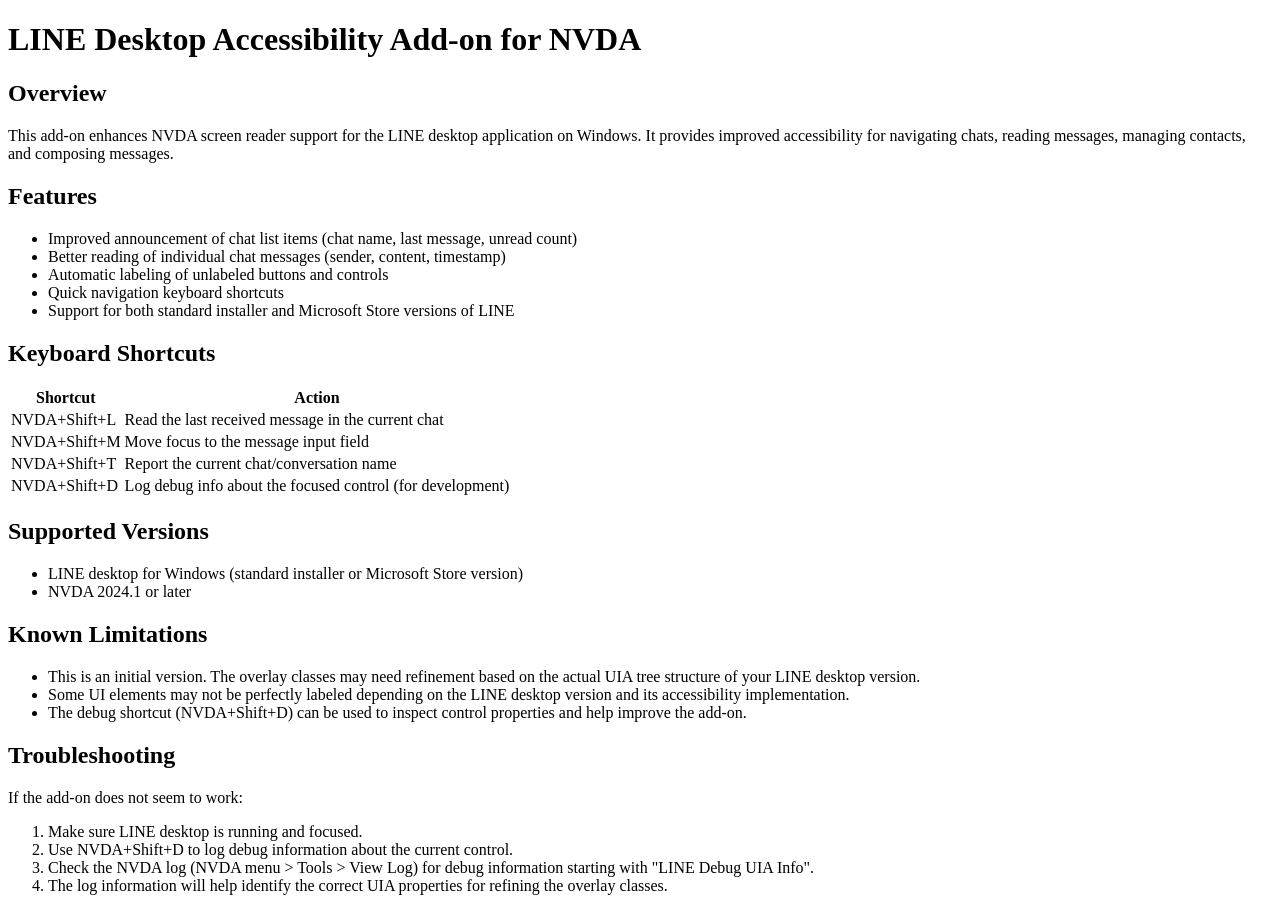
==== addon/doc/en/readme.html @ 90d0db45 "ocr" ====
<!DOCTYPE html>
<html><head><meta charset='utf-8'></head><body>
<h1>LINE Desktop Accessibility Add-on for NVDA</h1>
<h2>Overview</h2>
<p>This add-on enhances NVDA screen reader support for the LINE desktop application on Windows. It provides improved accessibility for navigating chats, reading messages, managing contacts, and composing messages.</p>
<h2>Features</h2>
<ul>
<li>Improved announcement of chat list items (chat name, last message, unread count)</li>
<li>Better reading of individual chat messages (sender, content, timestamp)</li>
<li>Automatic labeling of unlabeled buttons and controls</li>
<li>Quick navigation keyboard shortcuts</li>
<li>Support for both standard installer and Microsoft Store versions of LINE</li>
</ul>
<h2>Keyboard Shortcuts</h2>
<table>
<thead>
<tr>
<th>Shortcut</th>
<th>Action</th>
</tr>
</thead>
<tbody>
<tr>
<td>NVDA+Shift+L</td>
<td>Read the last received message in the current chat</td>
</tr>
<tr>
<td>NVDA+Shift+M</td>
<td>Move focus to the message input field</td>
</tr>
<tr>
<td>NVDA+Shift+T</td>
<td>Report the current chat/conversation name</td>
</tr>
<tr>
<td>NVDA+Shift+D</td>
<td>Log debug info about the focused control (for development)</td>
</tr>
</tbody>
</table>
<h2>Supported Versions</h2>
<ul>
<li>LINE desktop for Windows (standard installer or Microsoft Store version)</li>
<li>NVDA 2024.1 or later</li>
</ul>
<h2>Known Limitations</h2>
<ul>
<li>This is an initial version. The overlay classes may need refinement based on the actual UIA tree structure of your LINE desktop version.</li>
<li>Some UI elements may not be perfectly labeled depending on the LINE desktop version and its accessibility implementation.</li>
<li>The debug shortcut (NVDA+Shift+D) can be used to inspect control properties and help improve the add-on.</li>
</ul>
<h2>Troubleshooting</h2>
<p>If the add-on does not seem to work:</p>
<ol>
<li>Make sure LINE desktop is running and focused.</li>
<li>Use NVDA+Shift+D to log debug information about the current control.</li>
<li>Check the NVDA log (NVDA menu &gt; Tools &gt; View Log) for debug information starting with "LINE Debug UIA Info".</li>
<li>The log information will help identify the correct UIA properties for refining the overlay classes.</li>
</ol>
</body></html>
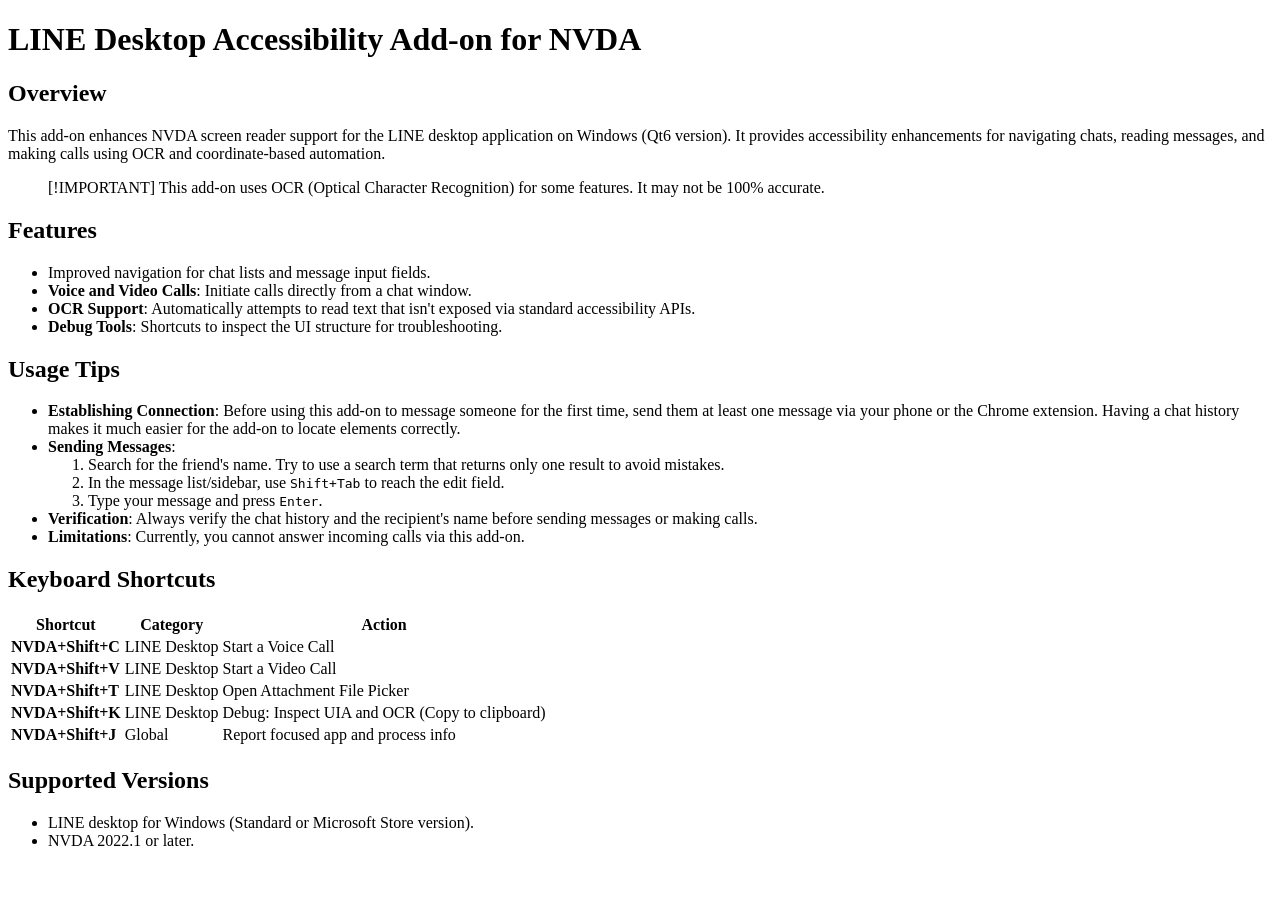
==== commit 8fa2e005: "nvda+shift+t附加檔案 nvda+shift+t附加檔案 更新readme" ====
--- a/addon/doc/en/readme.html
+++ b/addon/doc/en/readme.html
@@ -2,59 +2,70 @@
 <html><head><meta charset='utf-8'></head><body>
 <h1>LINE Desktop Accessibility Add-on for NVDA</h1>
 <h2>Overview</h2>
-<p>This add-on enhances NVDA screen reader support for the LINE desktop application on Windows. It provides improved accessibility for navigating chats, reading messages, managing contacts, and composing messages.</p>
+<p>This add-on enhances NVDA screen reader support for the LINE desktop application on Windows (Qt6 version). It provides accessibility enhancements for navigating chats, reading messages, and making calls using OCR and coordinate-based automation.</p>
+<blockquote>
+<p>[!IMPORTANT]
+This add-on uses OCR (Optical Character Recognition) for some features. It may not be 100% accurate.</p>
+</blockquote>
 <h2>Features</h2>
 <ul>
-<li>Improved announcement of chat list items (chat name, last message, unread count)</li>
-<li>Better reading of individual chat messages (sender, content, timestamp)</li>
-<li>Automatic labeling of unlabeled buttons and controls</li>
-<li>Quick navigation keyboard shortcuts</li>
-<li>Support for both standard installer and Microsoft Store versions of LINE</li>
+<li>Improved navigation for chat lists and message input fields.</li>
+<li><strong>Voice and Video Calls</strong>: Initiate calls directly from a chat window.</li>
+<li><strong>OCR Support</strong>: Automatically attempts to read text that isn't exposed via standard accessibility APIs.</li>
+<li><strong>Debug Tools</strong>: Shortcuts to inspect the UI structure for troubleshooting.</li>
+</ul>
+<h2>Usage Tips</h2>
+<ul>
+<li><strong>Establishing Connection</strong>: Before using this add-on to message someone for the first time, send them at least one message via your phone or the Chrome extension. Having a chat history makes it much easier for the add-on to locate elements correctly.</li>
+<li><strong>Sending Messages</strong>: <ol>
+<li>Search for the friend's name. Try to use a search term that returns only one result to avoid mistakes.</li>
+<li>In the message list/sidebar, use <code>Shift+Tab</code> to reach the edit field.</li>
+<li>Type your message and press <code>Enter</code>.</li>
+</ol>
+</li>
+<li><strong>Verification</strong>: Always verify the chat history and the recipient's name before sending messages or making calls.</li>
+<li><strong>Limitations</strong>: Currently, you cannot answer incoming calls via this add-on.</li>
 </ul>
 <h2>Keyboard Shortcuts</h2>
 <table>
 <thead>
 <tr>
 <th>Shortcut</th>
+<th>Category</th>
 <th>Action</th>
 </tr>
 </thead>
 <tbody>
 <tr>
-<td>NVDA+Shift+L</td>
-<td>Read the last received message in the current chat</td>
+<td><strong>NVDA+Shift+C</strong></td>
+<td>LINE Desktop</td>
+<td>Start a Voice Call</td>
 </tr>
 <tr>
-<td>NVDA+Shift+M</td>
-<td>Move focus to the message input field</td>
+<td><strong>NVDA+Shift+V</strong></td>
+<td>LINE Desktop</td>
+<td>Start a Video Call</td>
 </tr>
 <tr>
-<td>NVDA+Shift+T</td>
-<td>Report the current chat/conversation name</td>
+<td><strong>NVDA+Shift+T</strong></td>
+<td>LINE Desktop</td>
+<td>Open Attachment File Picker</td>
 </tr>
 <tr>
-<td>NVDA+Shift+D</td>
-<td>Log debug info about the focused control (for development)</td>
+<td><strong>NVDA+Shift+K</strong></td>
+<td>LINE Desktop</td>
+<td>Debug: Inspect UIA and OCR (Copy to clipboard)</td>
+</tr>
+<tr>
+<td><strong>NVDA+Shift+J</strong></td>
+<td>Global</td>
+<td>Report focused app and process info</td>
 </tr>
 </tbody>
 </table>
 <h2>Supported Versions</h2>
 <ul>
-<li>LINE desktop for Windows (standard installer or Microsoft Store version)</li>
-<li>NVDA 2024.1 or later</li>
+<li>LINE desktop for Windows (Standard or Microsoft Store version).</li>
+<li>NVDA 2022.1 or later.</li>
 </ul>
-<h2>Known Limitations</h2>
-<ul>
-<li>This is an initial version. The overlay classes may need refinement based on the actual UIA tree structure of your LINE desktop version.</li>
-<li>Some UI elements may not be perfectly labeled depending on the LINE desktop version and its accessibility implementation.</li>
-<li>The debug shortcut (NVDA+Shift+D) can be used to inspect control properties and help improve the add-on.</li>
-</ul>
-<h2>Troubleshooting</h2>
-<p>If the add-on does not seem to work:</p>
-<ol>
-<li>Make sure LINE desktop is running and focused.</li>
-<li>Use NVDA+Shift+D to log debug information about the current control.</li>
-<li>Check the NVDA log (NVDA menu &gt; Tools &gt; View Log) for debug information starting with "LINE Debug UIA Info".</li>
-<li>The log information will help identify the correct UIA properties for refining the overlay classes.</li>
-</ol>
 </body></html>
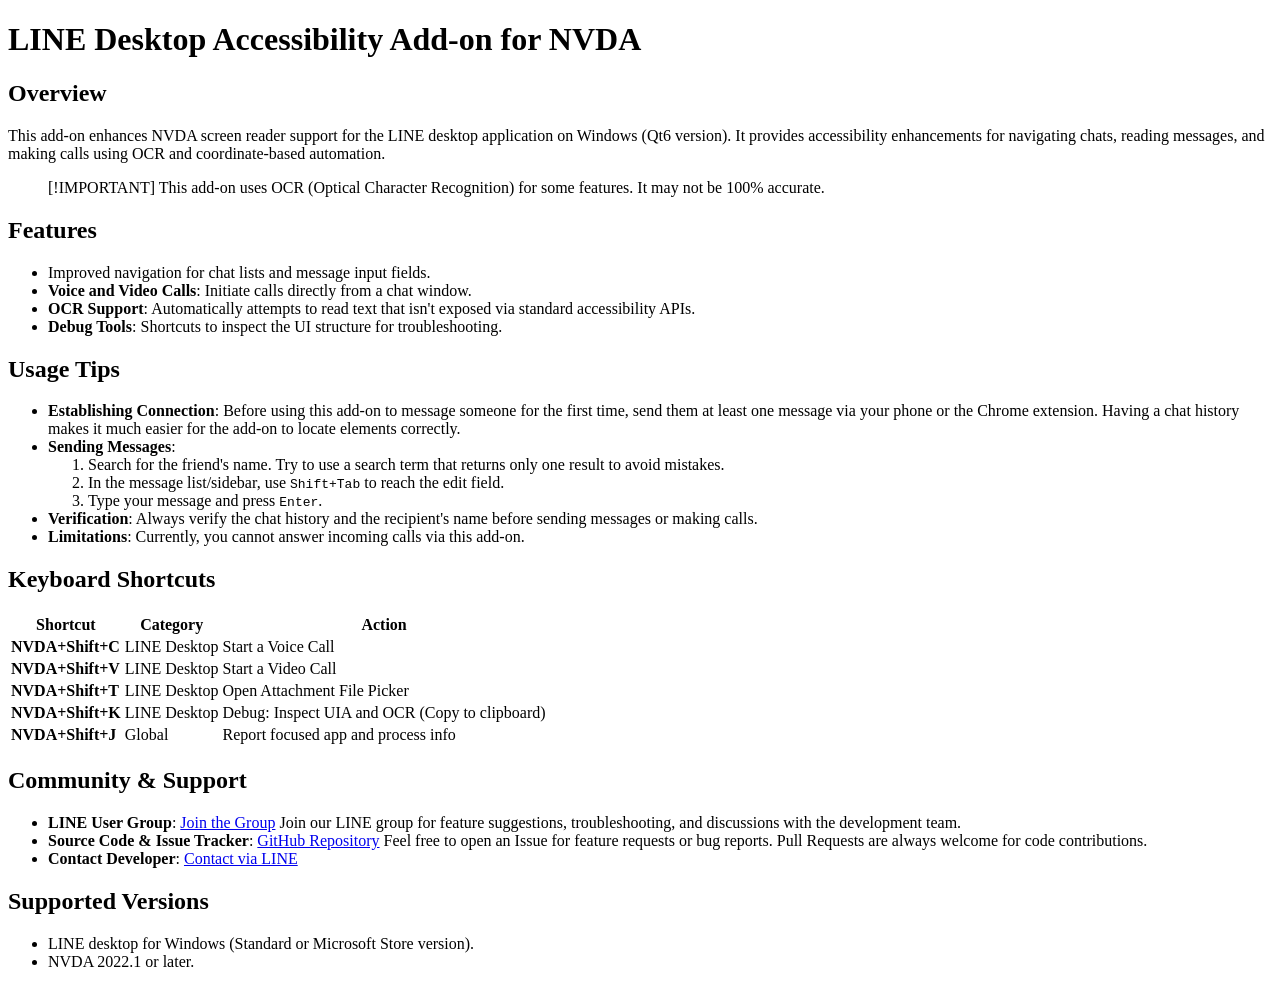
==== commit 12fcc2e4: "新增readme" ====
--- a/addon/doc/en/readme.html
+++ b/addon/doc/en/readme.html
@@ -63,6 +63,14 @@
 </tr>
 </tbody>
 </table>
+<h2>Community &amp; Support</h2>
+<ul>
+<li><strong>LINE User Group</strong>: <a href="https://line.me/R/ti/g/BKQ2dZtTjx">Join the Group</a>
+  Join our LINE group for feature suggestions, troubleshooting, and discussions with the development team.</li>
+<li><strong>Source Code &amp; Issue Tracker</strong>: <a href="https://github.com/keyang556/linedesktopnvda">GitHub Repository</a>
+  Feel free to open an Issue for feature requests or bug reports. Pull Requests are always welcome for code contributions.</li>
+<li><strong>Contact Developer</strong>: <a href="https://line.me/ti/p/3GigC88lAt">Contact via LINE</a></li>
+</ul>
 <h2>Supported Versions</h2>
 <ul>
 <li>LINE desktop for Windows (Standard or Microsoft Store version).</li>
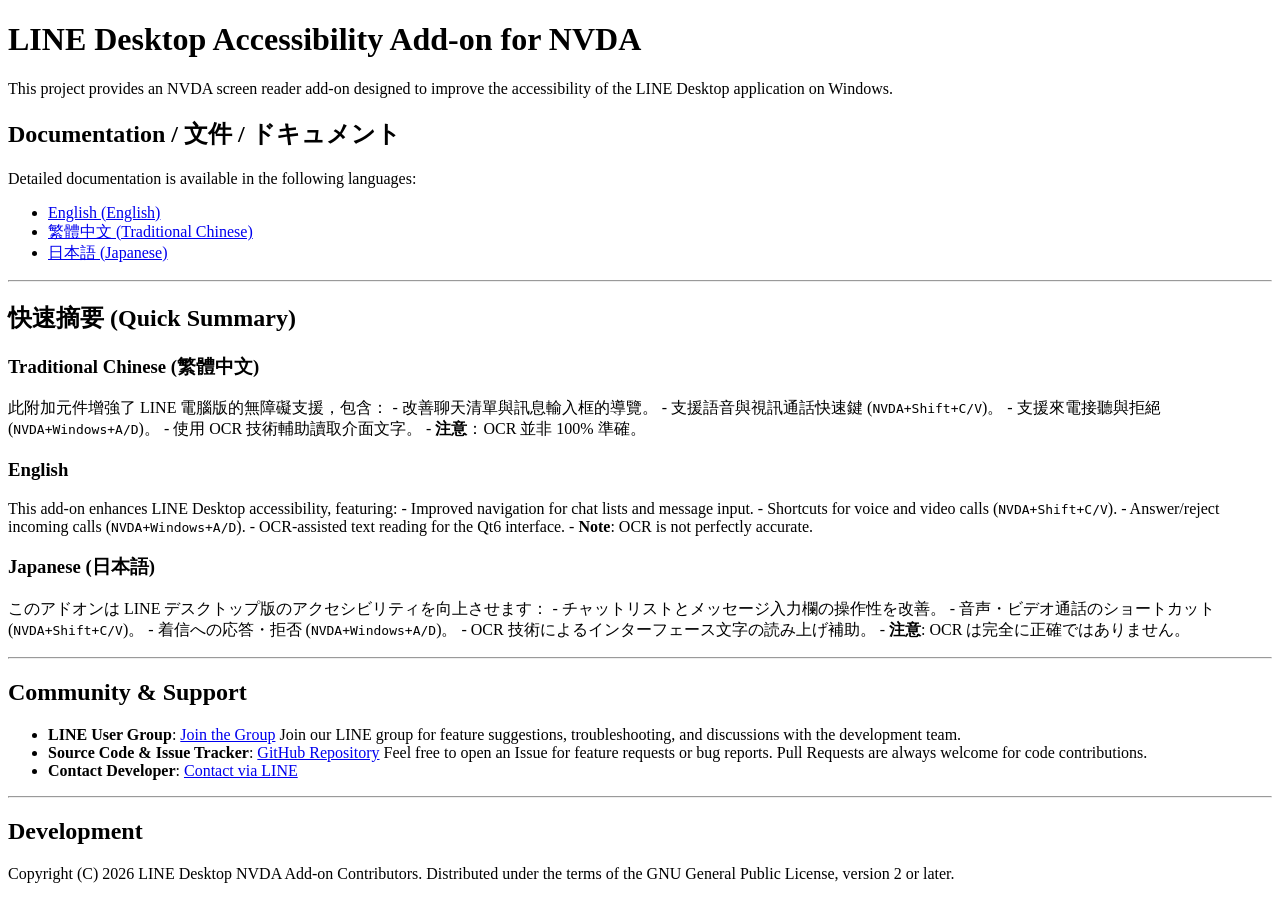
==== commit cf23c796: "移除nvda+shift+t附加檔案，請改用control+o，新增接電話功能，nvda+windows+a接聽，nvda+windows+s查看誰打電話，nvda+windows+d拒絕" ====
--- a/addon/doc/en/readme.html
+++ b/addon/doc/en/readme.html
@@ -1,68 +1,38 @@
 <!DOCTYPE html>
 <html><head><meta charset='utf-8'></head><body>
 <h1>LINE Desktop Accessibility Add-on for NVDA</h1>
-<h2>Overview</h2>
-<p>This add-on enhances NVDA screen reader support for the LINE desktop application on Windows (Qt6 version). It provides accessibility enhancements for navigating chats, reading messages, and making calls using OCR and coordinate-based automation.</p>
-<blockquote>
-<p>[!IMPORTANT]
-This add-on uses OCR (Optical Character Recognition) for some features. It may not be 100% accurate.</p>
-</blockquote>
-<h2>Features</h2>
+<p>This project provides an NVDA screen reader add-on designed to improve the accessibility of the LINE Desktop application on Windows.</p>
+<h2>Documentation / 文件 / ドキュメント</h2>
+<p>Detailed documentation is available in the following languages:</p>
 <ul>
-<li>Improved navigation for chat lists and message input fields.</li>
-<li><strong>Voice and Video Calls</strong>: Initiate calls directly from a chat window.</li>
-<li><strong>OCR Support</strong>: Automatically attempts to read text that isn't exposed via standard accessibility APIs.</li>
-<li><strong>Debug Tools</strong>: Shortcuts to inspect the UI structure for troubleshooting.</li>
+<li><a href="./addon/doc/en/readme.md">English (English)</a></li>
+<li><a href="./addon/doc/zh_TW/readme.md">繁體中文 (Traditional Chinese)</a></li>
+<li><a href="./addon/doc/ja/readme.md">日本語 (Japanese)</a></li>
 </ul>
-<h2>Usage Tips</h2>
-<ul>
-<li><strong>Establishing Connection</strong>: Before using this add-on to message someone for the first time, send them at least one message via your phone or the Chrome extension. Having a chat history makes it much easier for the add-on to locate elements correctly.</li>
-<li><strong>Sending Messages</strong>: <ol>
-<li>Search for the friend's name. Try to use a search term that returns only one result to avoid mistakes.</li>
-<li>In the message list/sidebar, use <code>Shift+Tab</code> to reach the edit field.</li>
-<li>Type your message and press <code>Enter</code>.</li>
-</ol>
-</li>
-<li><strong>Verification</strong>: Always verify the chat history and the recipient's name before sending messages or making calls.</li>
-<li><strong>Limitations</strong>: Currently, you cannot answer incoming calls via this add-on.</li>
-</ul>
-<h2>Keyboard Shortcuts</h2>
-<table>
-<thead>
-<tr>
-<th>Shortcut</th>
-<th>Category</th>
-<th>Action</th>
-</tr>
-</thead>
-<tbody>
-<tr>
-<td><strong>NVDA+Shift+C</strong></td>
-<td>LINE Desktop</td>
-<td>Start a Voice Call</td>
-</tr>
-<tr>
-<td><strong>NVDA+Shift+V</strong></td>
-<td>LINE Desktop</td>
-<td>Start a Video Call</td>
-</tr>
-<tr>
-<td><strong>NVDA+Shift+T</strong></td>
-<td>LINE Desktop</td>
-<td>Open Attachment File Picker</td>
-</tr>
-<tr>
-<td><strong>NVDA+Shift+K</strong></td>
-<td>LINE Desktop</td>
-<td>Debug: Inspect UIA and OCR (Copy to clipboard)</td>
-</tr>
-<tr>
-<td><strong>NVDA+Shift+J</strong></td>
-<td>Global</td>
-<td>Report focused app and process info</td>
-</tr>
-</tbody>
-</table>
+<hr />
+<h2>快速摘要 (Quick Summary)</h2>
+<h3>Traditional Chinese (繁體中文)</h3>
+<p>此附加元件增強了 LINE 電腦版的無障礙支援，包含：
+- 改善聊天清單與訊息輸入框的導覽。
+- 支援語音與視訊通話快速鍵 (<code>NVDA+Shift+C/V</code>)。
+- 支援來電接聽與拒絕 (<code>NVDA+Windows+A/D</code>)。
+- 使用 OCR 技術輔助讀取介面文字。
+- <strong>注意</strong>：OCR 並非 100% 準確。</p>
+<h3>English</h3>
+<p>This add-on enhances LINE Desktop accessibility, featuring:
+- Improved navigation for chat lists and message input.
+- Shortcuts for voice and video calls (<code>NVDA+Shift+C/V</code>).
+- Answer/reject incoming calls (<code>NVDA+Windows+A/D</code>).
+- OCR-assisted text reading for the Qt6 interface.
+- <strong>Note</strong>: OCR is not perfectly accurate.</p>
+<h3>Japanese (日本語)</h3>
+<p>このアドオンは LINE デスクトップ版のアクセシビリティを向上させます：
+- チャットリストとメッセージ入力欄の操作性を改善。
+- 音声・ビデオ通話のショートカット (<code>NVDA+Shift+C/V</code>)。
+- 着信への応答・拒否 (<code>NVDA+Windows+A/D</code>)。
+- OCR 技術によるインターフェース文字の読み上げ補助。
+- <strong>注意</strong>: OCR は完全に正確ではありません。</p>
+<hr />
 <h2>Community &amp; Support</h2>
 <ul>
 <li><strong>LINE User Group</strong>: <a href="https://line.me/R/ti/g/BKQ2dZtTjx">Join the Group</a>
@@ -71,9 +41,8 @@
   Feel free to open an Issue for feature requests or bug reports. Pull Requests are always welcome for code contributions.</li>
 <li><strong>Contact Developer</strong>: <a href="https://line.me/ti/p/3GigC88lAt">Contact via LINE</a></li>
 </ul>
-<h2>Supported Versions</h2>
-<ul>
-<li>LINE desktop for Windows (Standard or Microsoft Store version).</li>
-<li>NVDA 2022.1 or later.</li>
-</ul>
+<hr />
+<h2>Development</h2>
+<p>Copyright (C) 2026 LINE Desktop NVDA Add-on Contributors.
+Distributed under the terms of the GNU General Public License, version 2 or later.</p>
 </body></html>
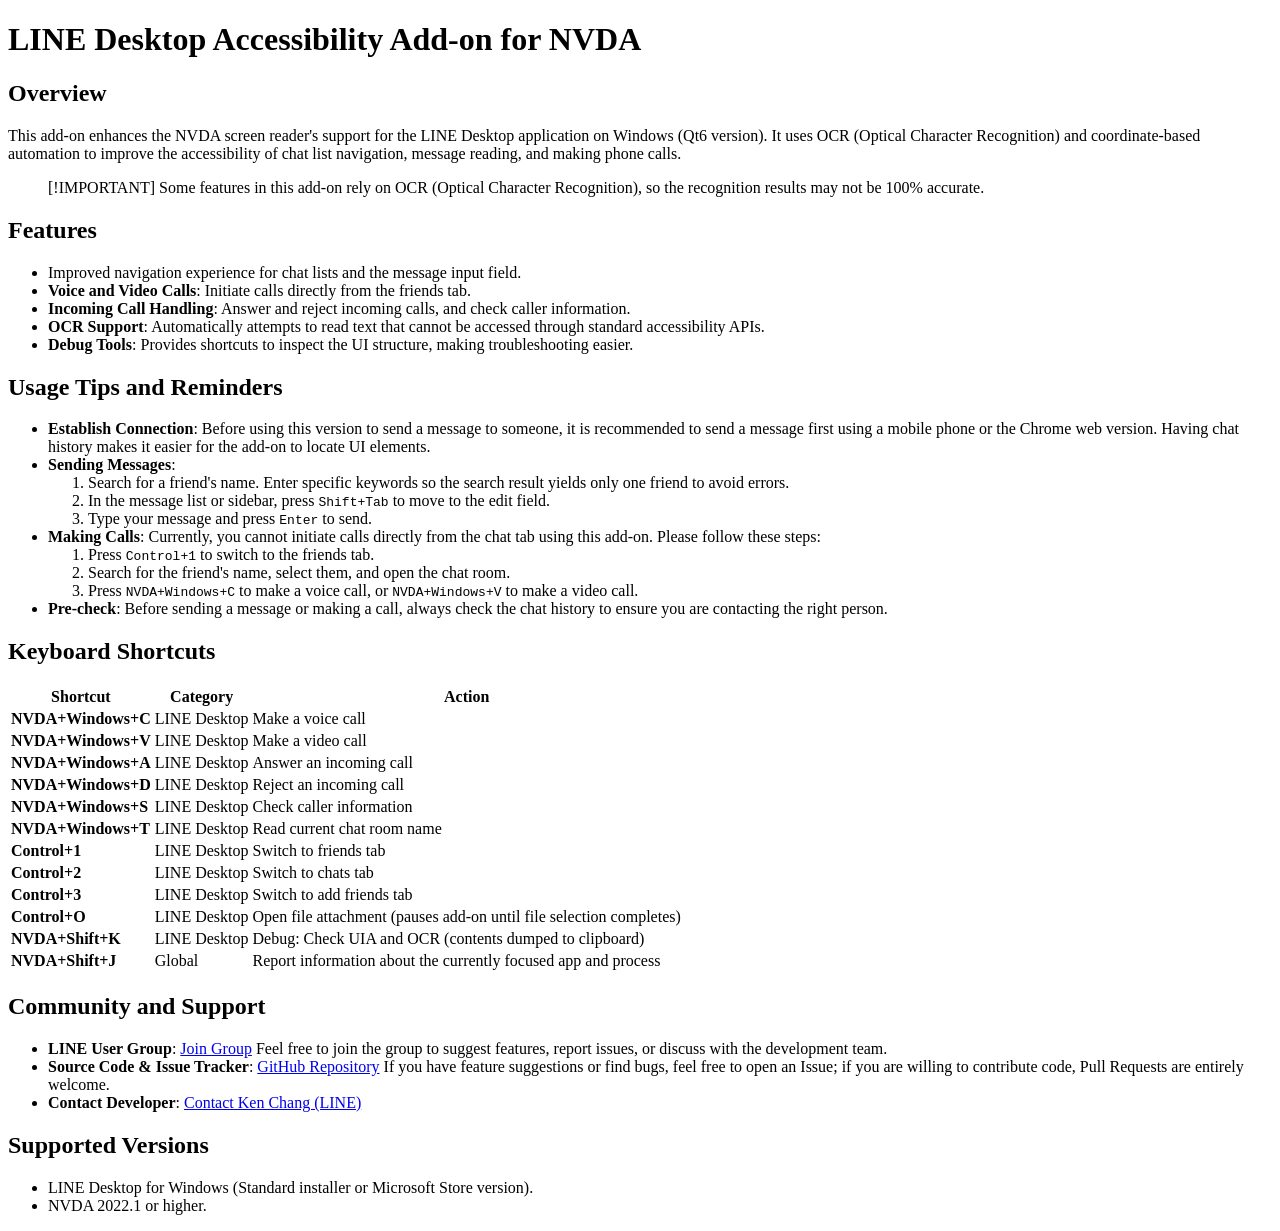
==== commit 8bcbaee7: "小修正 nvda+windows+t讀出目前開啟的聊天 新增讀出control+1/2/3，好友/聊天/加入好友 通話快速鍵從nvda+shift+c/v改成nvda+windows+c/v" ====
--- a/addon/doc/en/readme.html
+++ b/addon/doc/en/readme.html
@@ -1,48 +1,121 @@
 <!DOCTYPE html>
 <html><head><meta charset='utf-8'></head><body>
 <h1>LINE Desktop Accessibility Add-on for NVDA</h1>
-<p>This project provides an NVDA screen reader add-on designed to improve the accessibility of the LINE Desktop application on Windows.</p>
-<h2>Documentation / 文件 / ドキュメント</h2>
-<p>Detailed documentation is available in the following languages:</p>
+<h2>Overview</h2>
+<p>This add-on enhances the NVDA screen reader's support for the LINE Desktop application on Windows (Qt6 version). It uses OCR (Optical Character Recognition) and coordinate-based automation to improve the accessibility of chat list navigation, message reading, and making phone calls.</p>
+<blockquote>
+<p>[!IMPORTANT]
+Some features in this add-on rely on OCR (Optical Character Recognition), so the recognition results may not be 100% accurate.</p>
+</blockquote>
+<h2>Features</h2>
 <ul>
-<li><a href="./addon/doc/en/readme.md">English (English)</a></li>
-<li><a href="./addon/doc/zh_TW/readme.md">繁體中文 (Traditional Chinese)</a></li>
-<li><a href="./addon/doc/ja/readme.md">日本語 (Japanese)</a></li>
+<li>Improved navigation experience for chat lists and the message input field.</li>
+<li><strong>Voice and Video Calls</strong>: Initiate calls directly from the friends tab.</li>
+<li><strong>Incoming Call Handling</strong>: Answer and reject incoming calls, and check caller information.</li>
+<li><strong>OCR Support</strong>: Automatically attempts to read text that cannot be accessed through standard accessibility APIs.</li>
+<li><strong>Debug Tools</strong>: Provides shortcuts to inspect the UI structure, making troubleshooting easier.</li>
 </ul>
-<hr />
-<h2>快速摘要 (Quick Summary)</h2>
-<h3>Traditional Chinese (繁體中文)</h3>
-<p>此附加元件增強了 LINE 電腦版的無障礙支援，包含：
-- 改善聊天清單與訊息輸入框的導覽。
-- 支援語音與視訊通話快速鍵 (<code>NVDA+Shift+C/V</code>)。
-- 支援來電接聽與拒絕 (<code>NVDA+Windows+A/D</code>)。
-- 使用 OCR 技術輔助讀取介面文字。
-- <strong>注意</strong>：OCR 並非 100% 準確。</p>
-<h3>English</h3>
-<p>This add-on enhances LINE Desktop accessibility, featuring:
-- Improved navigation for chat lists and message input.
-- Shortcuts for voice and video calls (<code>NVDA+Shift+C/V</code>).
-- Answer/reject incoming calls (<code>NVDA+Windows+A/D</code>).
-- OCR-assisted text reading for the Qt6 interface.
-- <strong>Note</strong>: OCR is not perfectly accurate.</p>
-<h3>Japanese (日本語)</h3>
-<p>このアドオンは LINE デスクトップ版のアクセシビリティを向上させます：
-- チャットリストとメッセージ入力欄の操作性を改善。
-- 音声・ビデオ通話のショートカット (<code>NVDA+Shift+C/V</code>)。
-- 着信への応答・拒否 (<code>NVDA+Windows+A/D</code>)。
-- OCR 技術によるインターフェース文字の読み上げ補助。
-- <strong>注意</strong>: OCR は完全に正確ではありません。</p>
-<hr />
-<h2>Community &amp; Support</h2>
+<h2>Usage Tips and Reminders</h2>
 <ul>
-<li><strong>LINE User Group</strong>: <a href="https://line.me/R/ti/g/BKQ2dZtTjx">Join the Group</a>
-  Join our LINE group for feature suggestions, troubleshooting, and discussions with the development team.</li>
+<li><strong>Establish Connection</strong>: Before using this version to send a message to someone, it is recommended to send a message first using a mobile phone or the Chrome web version. Having chat history makes it easier for the add-on to locate UI elements.</li>
+<li><strong>Sending Messages</strong>:<ol>
+<li>Search for a friend's name. Enter specific keywords so the search result yields only one friend to avoid errors.</li>
+<li>In the message list or sidebar, press <code>Shift+Tab</code> to move to the edit field.</li>
+<li>Type your message and press <code>Enter</code> to send.</li>
+</ol>
+</li>
+<li><strong>Making Calls</strong>:
+    Currently, you cannot initiate calls directly from the chat tab using this add-on. Please follow these steps:<ol>
+<li>Press <code>Control+1</code> to switch to the friends tab.</li>
+<li>Search for the friend's name, select them, and open the chat room.</li>
+<li>Press <code>NVDA+Windows+C</code> to make a voice call, or <code>NVDA+Windows+V</code> to make a video call.</li>
+</ol>
+</li>
+<li><strong>Pre-check</strong>: Before sending a message or making a call, always check the chat history to ensure you are contacting the right person.</li>
+</ul>
+<h2>Keyboard Shortcuts</h2>
+<table>
+<thead>
+<tr>
+<th>Shortcut</th>
+<th>Category</th>
+<th>Action</th>
+</tr>
+</thead>
+<tbody>
+<tr>
+<td><strong>NVDA+Windows+C</strong></td>
+<td>LINE Desktop</td>
+<td>Make a voice call</td>
+</tr>
+<tr>
+<td><strong>NVDA+Windows+V</strong></td>
+<td>LINE Desktop</td>
+<td>Make a video call</td>
+</tr>
+<tr>
+<td><strong>NVDA+Windows+A</strong></td>
+<td>LINE Desktop</td>
+<td>Answer an incoming call</td>
+</tr>
+<tr>
+<td><strong>NVDA+Windows+D</strong></td>
+<td>LINE Desktop</td>
+<td>Reject an incoming call</td>
+</tr>
+<tr>
+<td><strong>NVDA+Windows+S</strong></td>
+<td>LINE Desktop</td>
+<td>Check caller information</td>
+</tr>
+<tr>
+<td><strong>NVDA+Windows+T</strong></td>
+<td>LINE Desktop</td>
+<td>Read current chat room name</td>
+</tr>
+<tr>
+<td><strong>Control+1</strong></td>
+<td>LINE Desktop</td>
+<td>Switch to friends tab</td>
+</tr>
+<tr>
+<td><strong>Control+2</strong></td>
+<td>LINE Desktop</td>
+<td>Switch to chats tab</td>
+</tr>
+<tr>
+<td><strong>Control+3</strong></td>
+<td>LINE Desktop</td>
+<td>Switch to add friends tab</td>
+</tr>
+<tr>
+<td><strong>Control+O</strong></td>
+<td>LINE Desktop</td>
+<td>Open file attachment (pauses add-on until file selection completes)</td>
+</tr>
+<tr>
+<td><strong>NVDA+Shift+K</strong></td>
+<td>LINE Desktop</td>
+<td>Debug: Check UIA and OCR (contents dumped to clipboard)</td>
+</tr>
+<tr>
+<td><strong>NVDA+Shift+J</strong></td>
+<td>Global</td>
+<td>Report information about the currently focused app and process</td>
+</tr>
+</tbody>
+</table>
+<h2>Community and Support</h2>
+<ul>
+<li><strong>LINE User Group</strong>: <a href="https://line.me/R/ti/g/BKQ2dZtTjx">Join Group</a>
+  Feel free to join the group to suggest features, report issues, or discuss with the development team.</li>
 <li><strong>Source Code &amp; Issue Tracker</strong>: <a href="https://github.com/keyang556/linedesktopnvda">GitHub Repository</a>
-  Feel free to open an Issue for feature requests or bug reports. Pull Requests are always welcome for code contributions.</li>
-<li><strong>Contact Developer</strong>: <a href="https://line.me/ti/p/3GigC88lAt">Contact via LINE</a></li>
+  If you have feature suggestions or find bugs, feel free to open an Issue; if you are willing to contribute code, Pull Requests are entirely welcome.</li>
+<li><strong>Contact Developer</strong>: <a href="https://line.me/ti/p/3GigC88lAt">Contact Ken Chang (LINE)</a></li>
 </ul>
-<hr />
-<h2>Development</h2>
-<p>Copyright (C) 2026 LINE Desktop NVDA Add-on Contributors.
-Distributed under the terms of the GNU General Public License, version 2 or later.</p>
+<h2>Supported Versions</h2>
+<ul>
+<li>LINE Desktop for Windows (Standard installer or Microsoft Store version).</li>
+<li>NVDA 2022.1 or higher.</li>
+</ul>
 </body></html>
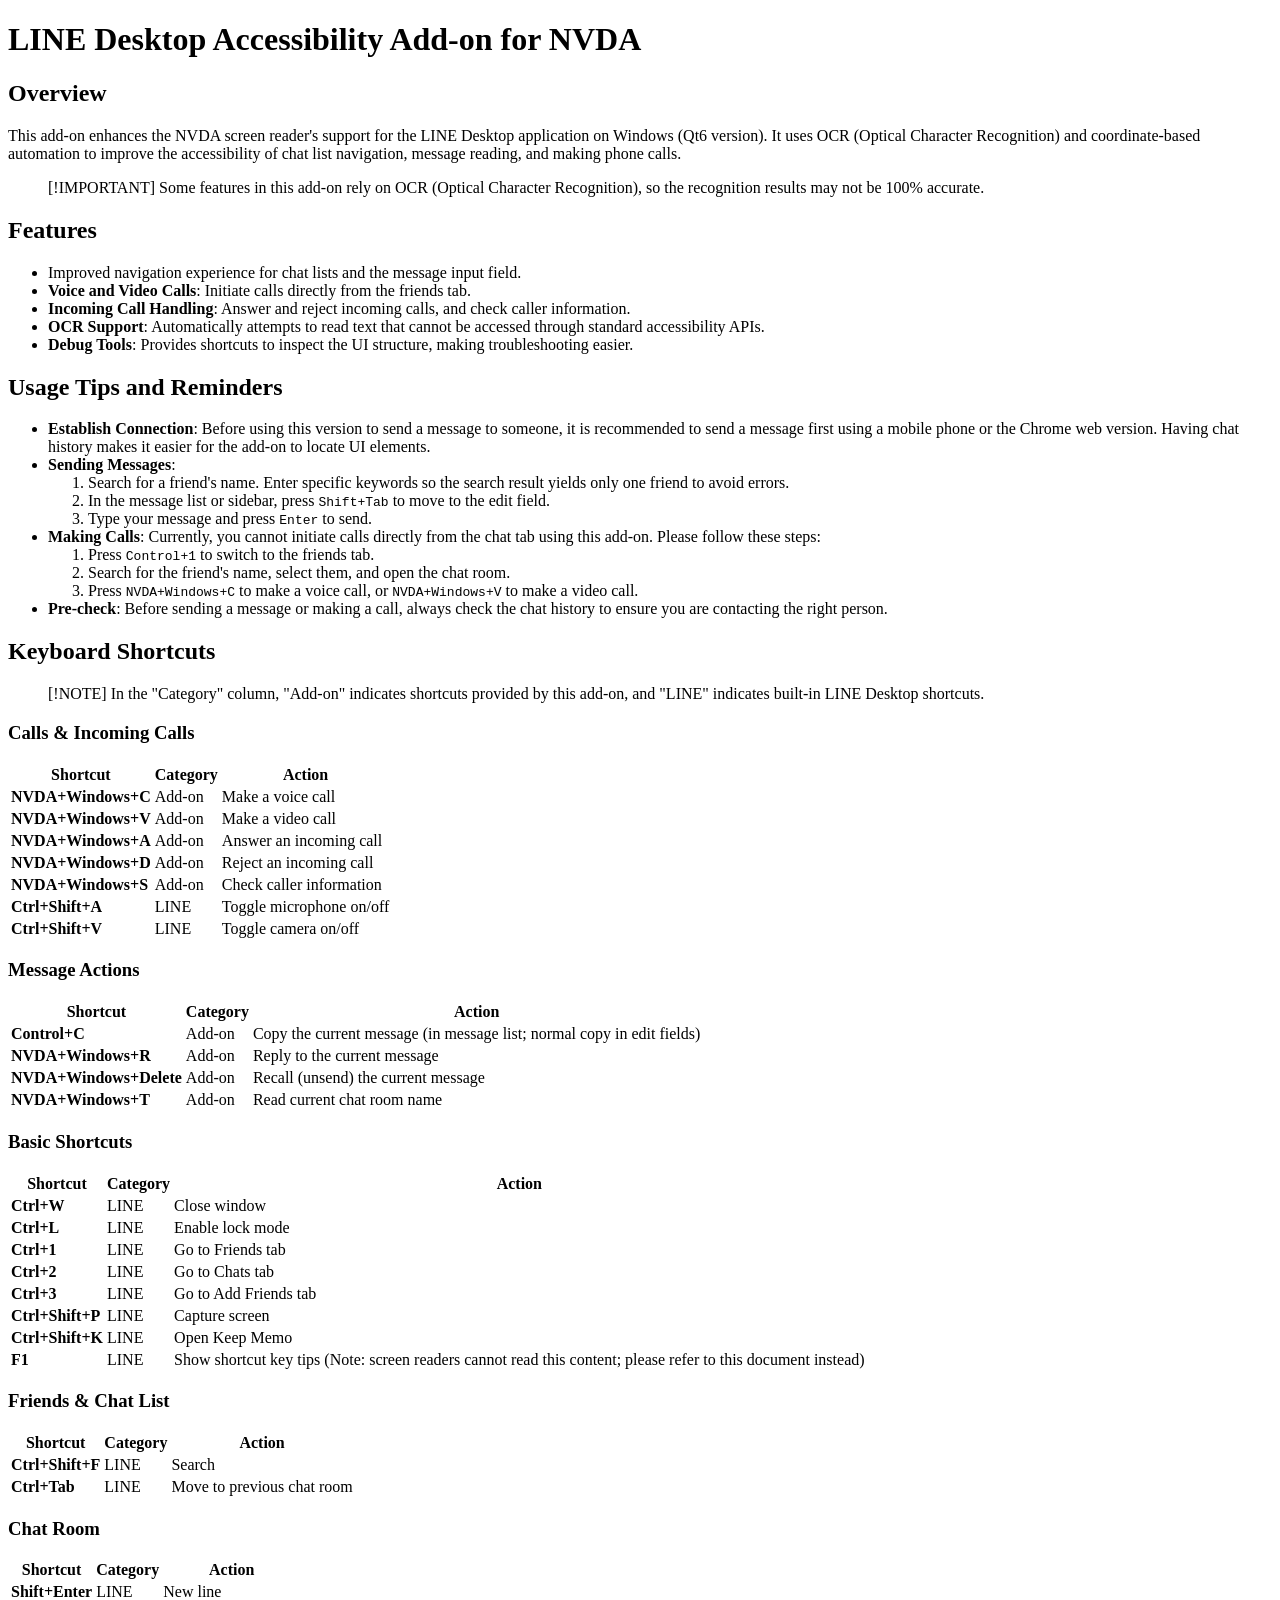
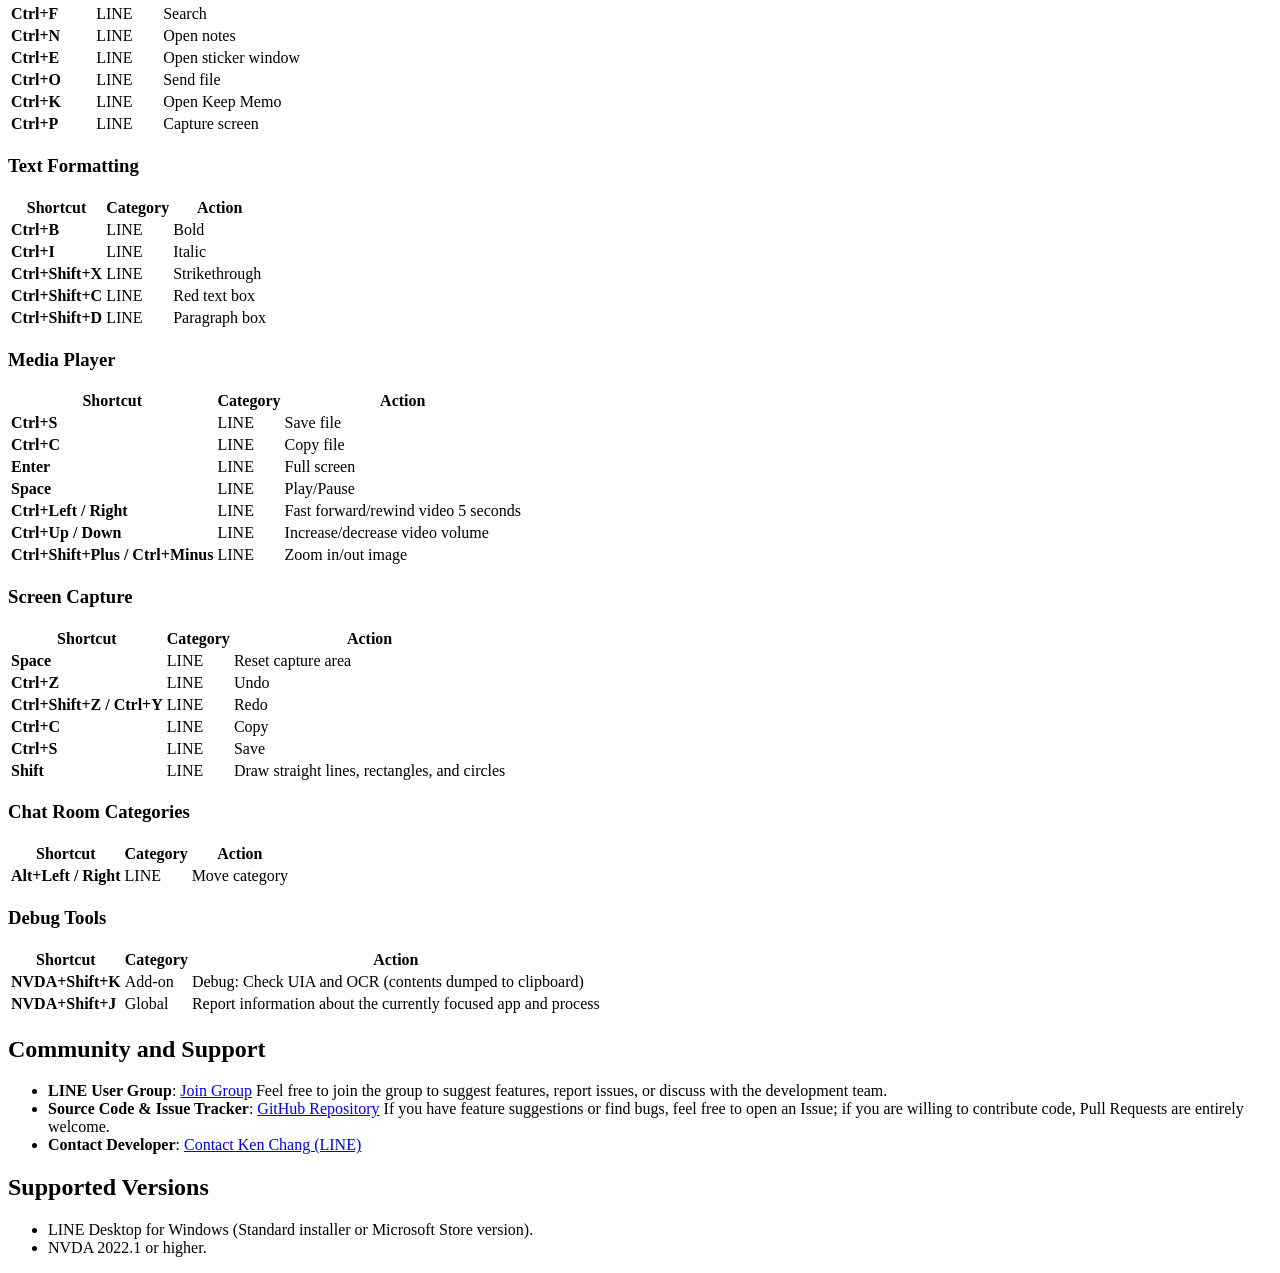
==== commit 8cbef041: "複製功能調整新增ocr音效、更新readme" ====
--- a/addon/doc/en/readme.html
+++ b/addon/doc/en/readme.html
@@ -34,6 +34,11 @@
 <li><strong>Pre-check</strong>: Before sending a message or making a call, always check the chat history to ensure you are contacting the right person.</li>
 </ul>
 <h2>Keyboard Shortcuts</h2>
+<blockquote>
+<p>[!NOTE]
+In the "Category" column, "Add-on" indicates shortcuts provided by this add-on, and "LINE" indicates built-in LINE Desktop shortcuts.</p>
+</blockquote>
+<h3>Calls &amp; Incoming Calls</h3>
 <table>
 <thead>
 <tr>
@@ -45,57 +50,350 @@
 <tbody>
 <tr>
 <td><strong>NVDA+Windows+C</strong></td>
-<td>LINE Desktop</td>
+<td>Add-on</td>
 <td>Make a voice call</td>
 </tr>
 <tr>
 <td><strong>NVDA+Windows+V</strong></td>
-<td>LINE Desktop</td>
+<td>Add-on</td>
 <td>Make a video call</td>
 </tr>
 <tr>
 <td><strong>NVDA+Windows+A</strong></td>
-<td>LINE Desktop</td>
+<td>Add-on</td>
 <td>Answer an incoming call</td>
 </tr>
 <tr>
 <td><strong>NVDA+Windows+D</strong></td>
-<td>LINE Desktop</td>
+<td>Add-on</td>
 <td>Reject an incoming call</td>
 </tr>
 <tr>
 <td><strong>NVDA+Windows+S</strong></td>
-<td>LINE Desktop</td>
+<td>Add-on</td>
 <td>Check caller information</td>
 </tr>
 <tr>
+<td><strong>Ctrl+Shift+A</strong></td>
+<td>LINE</td>
+<td>Toggle microphone on/off</td>
+</tr>
+<tr>
+<td><strong>Ctrl+Shift+V</strong></td>
+<td>LINE</td>
+<td>Toggle camera on/off</td>
+</tr>
+</tbody>
+</table>
+<h3>Message Actions</h3>
+<table>
+<thead>
+<tr>
+<th>Shortcut</th>
+<th>Category</th>
+<th>Action</th>
+</tr>
+</thead>
+<tbody>
+<tr>
+<td><strong>Control+C</strong></td>
+<td>Add-on</td>
+<td>Copy the current message (in message list; normal copy in edit fields)</td>
+</tr>
+<tr>
+<td><strong>NVDA+Windows+R</strong></td>
+<td>Add-on</td>
+<td>Reply to the current message</td>
+</tr>
+<tr>
+<td><strong>NVDA+Windows+Delete</strong></td>
+<td>Add-on</td>
+<td>Recall (unsend) the current message</td>
+</tr>
+<tr>
 <td><strong>NVDA+Windows+T</strong></td>
-<td>LINE Desktop</td>
+<td>Add-on</td>
 <td>Read current chat room name</td>
 </tr>
-<tr>
-<td><strong>Control+1</strong></td>
-<td>LINE Desktop</td>
-<td>Switch to friends tab</td>
-</tr>
-<tr>
-<td><strong>Control+2</strong></td>
-<td>LINE Desktop</td>
-<td>Switch to chats tab</td>
-</tr>
-<tr>
-<td><strong>Control+3</strong></td>
-<td>LINE Desktop</td>
-<td>Switch to add friends tab</td>
-</tr>
-<tr>
-<td><strong>Control+O</strong></td>
-<td>LINE Desktop</td>
-<td>Open file attachment (pauses add-on until file selection completes)</td>
-</tr>
+</tbody>
+</table>
+<h3>Basic Shortcuts</h3>
+<table>
+<thead>
+<tr>
+<th>Shortcut</th>
+<th>Category</th>
+<th>Action</th>
+</tr>
+</thead>
+<tbody>
+<tr>
+<td><strong>Ctrl+W</strong></td>
+<td>LINE</td>
+<td>Close window</td>
+</tr>
+<tr>
+<td><strong>Ctrl+L</strong></td>
+<td>LINE</td>
+<td>Enable lock mode</td>
+</tr>
+<tr>
+<td><strong>Ctrl+1</strong></td>
+<td>LINE</td>
+<td>Go to Friends tab</td>
+</tr>
+<tr>
+<td><strong>Ctrl+2</strong></td>
+<td>LINE</td>
+<td>Go to Chats tab</td>
+</tr>
+<tr>
+<td><strong>Ctrl+3</strong></td>
+<td>LINE</td>
+<td>Go to Add Friends tab</td>
+</tr>
+<tr>
+<td><strong>Ctrl+Shift+P</strong></td>
+<td>LINE</td>
+<td>Capture screen</td>
+</tr>
+<tr>
+<td><strong>Ctrl+Shift+K</strong></td>
+<td>LINE</td>
+<td>Open Keep Memo</td>
+</tr>
+<tr>
+<td><strong>F1</strong></td>
+<td>LINE</td>
+<td>Show shortcut key tips (Note: screen readers cannot read this content; please refer to this document instead)</td>
+</tr>
+</tbody>
+</table>
+<h3>Friends &amp; Chat List</h3>
+<table>
+<thead>
+<tr>
+<th>Shortcut</th>
+<th>Category</th>
+<th>Action</th>
+</tr>
+</thead>
+<tbody>
+<tr>
+<td><strong>Ctrl+Shift+F</strong></td>
+<td>LINE</td>
+<td>Search</td>
+</tr>
+<tr>
+<td><strong>Ctrl+Tab</strong></td>
+<td>LINE</td>
+<td>Move to previous chat room</td>
+</tr>
+</tbody>
+</table>
+<h3>Chat Room</h3>
+<table>
+<thead>
+<tr>
+<th>Shortcut</th>
+<th>Category</th>
+<th>Action</th>
+</tr>
+</thead>
+<tbody>
+<tr>
+<td><strong>Shift+Enter</strong></td>
+<td>LINE</td>
+<td>New line</td>
+</tr>
+<tr>
+<td><strong>Ctrl+F</strong></td>
+<td>LINE</td>
+<td>Search</td>
+</tr>
+<tr>
+<td><strong>Ctrl+N</strong></td>
+<td>LINE</td>
+<td>Open notes</td>
+</tr>
+<tr>
+<td><strong>Ctrl+E</strong></td>
+<td>LINE</td>
+<td>Open sticker window</td>
+</tr>
+<tr>
+<td><strong>Ctrl+O</strong></td>
+<td>LINE</td>
+<td>Send file</td>
+</tr>
+<tr>
+<td><strong>Ctrl+K</strong></td>
+<td>LINE</td>
+<td>Open Keep Memo</td>
+</tr>
+<tr>
+<td><strong>Ctrl+P</strong></td>
+<td>LINE</td>
+<td>Capture screen</td>
+</tr>
+</tbody>
+</table>
+<h3>Text Formatting</h3>
+<table>
+<thead>
+<tr>
+<th>Shortcut</th>
+<th>Category</th>
+<th>Action</th>
+</tr>
+</thead>
+<tbody>
+<tr>
+<td><strong>Ctrl+B</strong></td>
+<td>LINE</td>
+<td>Bold</td>
+</tr>
+<tr>
+<td><strong>Ctrl+I</strong></td>
+<td>LINE</td>
+<td>Italic</td>
+</tr>
+<tr>
+<td><strong>Ctrl+Shift+X</strong></td>
+<td>LINE</td>
+<td>Strikethrough</td>
+</tr>
+<tr>
+<td><strong>Ctrl+Shift+C</strong></td>
+<td>LINE</td>
+<td>Red text box</td>
+</tr>
+<tr>
+<td><strong>Ctrl+Shift+D</strong></td>
+<td>LINE</td>
+<td>Paragraph box</td>
+</tr>
+</tbody>
+</table>
+<h3>Media Player</h3>
+<table>
+<thead>
+<tr>
+<th>Shortcut</th>
+<th>Category</th>
+<th>Action</th>
+</tr>
+</thead>
+<tbody>
+<tr>
+<td><strong>Ctrl+S</strong></td>
+<td>LINE</td>
+<td>Save file</td>
+</tr>
+<tr>
+<td><strong>Ctrl+C</strong></td>
+<td>LINE</td>
+<td>Copy file</td>
+</tr>
+<tr>
+<td><strong>Enter</strong></td>
+<td>LINE</td>
+<td>Full screen</td>
+</tr>
+<tr>
+<td><strong>Space</strong></td>
+<td>LINE</td>
+<td>Play/Pause</td>
+</tr>
+<tr>
+<td><strong>Ctrl+Left / Right</strong></td>
+<td>LINE</td>
+<td>Fast forward/rewind video 5 seconds</td>
+</tr>
+<tr>
+<td><strong>Ctrl+Up / Down</strong></td>
+<td>LINE</td>
+<td>Increase/decrease video volume</td>
+</tr>
+<tr>
+<td><strong>Ctrl+Shift+Plus / Ctrl+Minus</strong></td>
+<td>LINE</td>
+<td>Zoom in/out image</td>
+</tr>
+</tbody>
+</table>
+<h3>Screen Capture</h3>
+<table>
+<thead>
+<tr>
+<th>Shortcut</th>
+<th>Category</th>
+<th>Action</th>
+</tr>
+</thead>
+<tbody>
+<tr>
+<td><strong>Space</strong></td>
+<td>LINE</td>
+<td>Reset capture area</td>
+</tr>
+<tr>
+<td><strong>Ctrl+Z</strong></td>
+<td>LINE</td>
+<td>Undo</td>
+</tr>
+<tr>
+<td><strong>Ctrl+Shift+Z / Ctrl+Y</strong></td>
+<td>LINE</td>
+<td>Redo</td>
+</tr>
+<tr>
+<td><strong>Ctrl+C</strong></td>
+<td>LINE</td>
+<td>Copy</td>
+</tr>
+<tr>
+<td><strong>Ctrl+S</strong></td>
+<td>LINE</td>
+<td>Save</td>
+</tr>
+<tr>
+<td><strong>Shift</strong></td>
+<td>LINE</td>
+<td>Draw straight lines, rectangles, and circles</td>
+</tr>
+</tbody>
+</table>
+<h3>Chat Room Categories</h3>
+<table>
+<thead>
+<tr>
+<th>Shortcut</th>
+<th>Category</th>
+<th>Action</th>
+</tr>
+</thead>
+<tbody>
+<tr>
+<td><strong>Alt+Left / Right</strong></td>
+<td>LINE</td>
+<td>Move category</td>
+</tr>
+</tbody>
+</table>
+<h3>Debug Tools</h3>
+<table>
+<thead>
+<tr>
+<th>Shortcut</th>
+<th>Category</th>
+<th>Action</th>
+</tr>
+</thead>
+<tbody>
 <tr>
 <td><strong>NVDA+Shift+K</strong></td>
-<td>LINE Desktop</td>
+<td>Add-on</td>
 <td>Debug: Check UIA and OCR (contents dumped to clipboard)</td>
 </tr>
 <tr>
